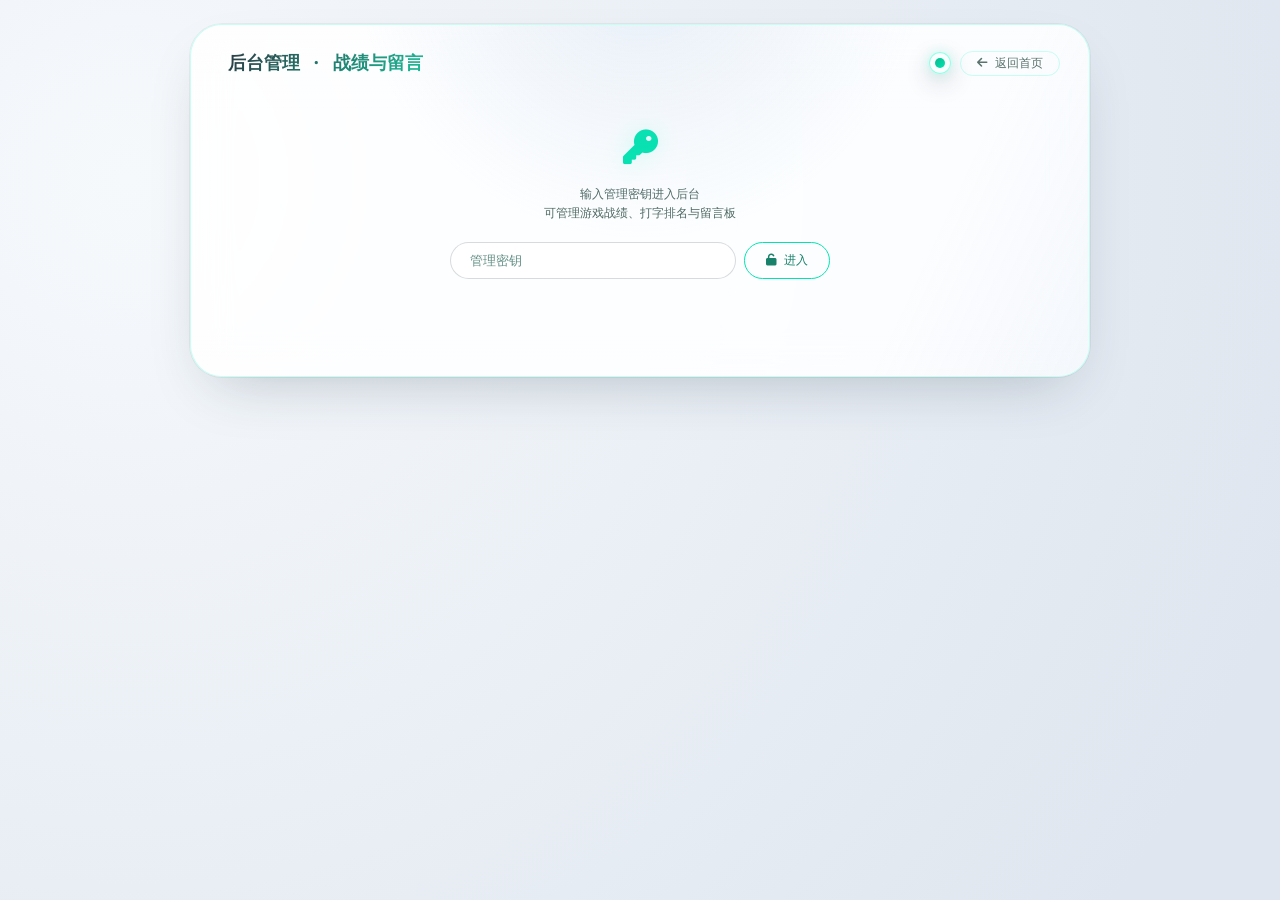
==== admin.html @ f14c0a17 "feat(admin): 留言删除鉴权 + 独立后台管理程序 - admin.html: 密钥登录的后台（游戏战绩/打字排名 查改删、留言删除、数据总览） - index.html: 留言板加管理模式" ====
<!DOCTYPE html>
<html lang="zh-CN" data-player="off">

<head>
    <meta charset="UTF-8" />
    <meta name="viewport" content="width=device-width, initial-scale=1.0" />
    <meta name="robots" content="noindex, nofollow" />
    <title>后台管理 · 战绩与留言</title>
    <link rel="stylesheet" href="https://cdnjs.cloudflare.com/ajax/libs/font-awesome/6.0.0-beta3/css/all.min.css" />
    <link rel="preconnect" href="https://fonts.googleapis.com" />
    <link rel="preconnect" href="https://fonts.gstatic.com" crossorigin />
    <link href="https://fonts.googleapis.com/css2?family=JetBrains+Mono:wght@400;500;600;700&display=swap"
        rel="stylesheet" />
    <link rel="stylesheet" href="assets/theme.css" />
    <link rel="icon" type="image/svg+xml" href="favicon.svg" data-theme-icon />
    <script src="assets/theme.js"></script>
    <style>
        * {
            margin: 0;
            padding: 0;
            box-sizing: border-box;
        }

        body {
            font-family: 'JetBrains Mono', monospace;
            background: var(--bg-body);
            background-image: radial-gradient(circle at 10% 20%, #13171f 0%, #080a0e 90%);
            min-height: 100vh;
            display: flex;
            align-items: flex-start;
            justify-content: center;
            padding: 1.5rem;
            color: var(--text-primary);
        }

        .glass-card {
            max-width: 900px;
            width: 100%;
            background: var(--bg-card);
            backdrop-filter: blur(12px) saturate(180%);
            border-radius: 2rem;
            padding: 1.6rem 1.8rem;
            border: 1px solid var(--primary-border);
            box-shadow: 0 30px 60px -20px rgba(0, 0, 0, 0.8), 0 0 0 1px var(--primary-border) inset;
        }

        .header {
            display: flex;
            align-items: center;
            justify-content: space-between;
            margin-bottom: 1.2rem;
            gap: 0.6rem;
            flex-wrap: wrap;
        }

        .header h1 {
            font-size: 1.1rem;
            font-weight: 600;
            background: linear-gradient(135deg, var(--text-primary), var(--primary-light));
            -webkit-background-clip: text;
            background-clip: text;
            color: transparent;
        }

        .header h1 i {
            color: var(--primary);
            margin-right: 8px;
        }

        .header-right {
            display: flex;
            align-items: center;
            gap: 0.6rem;
        }

        .back-link {
            color: var(--text-secondary);
            text-decoration: none;
            font-size: 0.75rem;
            padding: 0.2rem 1rem;
            border: 1px solid var(--primary-border);
            border-radius: 30px;
            transition: 0.2s;
        }

        .back-link:hover {
            border-color: var(--primary);
            color: var(--text-accent);
        }

        /* ===== 登录 ===== */
        .login-box {
            max-width: 380px;
            margin: 3rem auto;
            text-align: center;
        }

        .login-box .lock {
            font-size: 2.2rem;
            color: var(--primary);
            text-shadow: 0 0 24px var(--primary-glow);
            margin-bottom: 0.8rem;
        }

        .login-box p {
            font-size: 0.72rem;
            color: var(--text-secondary);
            margin-bottom: 1.2rem;
            line-height: 1.7;
        }

        .login-row {
            display: flex;
            gap: 0.5rem;
        }

        .login-row input {
            flex: 1;
            background: rgba(0, 0, 0, 0.3);
            border: 1px solid var(--border-color);
            border-radius: 40px;
            padding: 0.55rem 1.2rem;
            font-family: inherit;
            font-size: 0.8rem;
            color: var(--text-primary);
            outline: none;
            min-width: 0;
        }

        .login-row input:focus {
            border-color: var(--primary);
            box-shadow: 0 0 16px var(--primary-glow);
        }

        .btn {
            padding: 0.45rem 1.3rem;
            border-radius: 30px;
            border: 1px solid var(--primary);
            background: transparent;
            color: var(--text-accent);
            font-family: inherit;
            font-size: 0.75rem;
            cursor: pointer;
            transition: 0.2s;
            white-space: nowrap;
        }

        .btn:hover {
            background: var(--primary);
            color: #0b0f18;
            box-shadow: 0 0 24px var(--primary-glow);
        }

        .login-err {
            margin-top: 0.8rem;
            font-size: 0.7rem;
            color: var(--danger-color);
            min-height: 1em;
        }

        /* ===== 统计 ===== */
        .stats-row {
            display: flex;
            gap: 0.6rem;
            flex-wrap: wrap;
            margin-bottom: 1.1rem;
        }

        .stat-chip {
            background: var(--bg-input);
            border: 1px solid var(--border-color);
            border-radius: 1rem;
            padding: 0.5rem 1rem;
            font-size: 0.68rem;
            color: var(--text-secondary);
            display: flex;
            align-items: baseline;
            gap: 0.5rem;
        }

        .stat-chip b {
            color: var(--primary);
            font-size: 0.95rem;
        }

        /* ===== 标签页 ===== */
        .tabs {
            display: flex;
            gap: 0.4rem;
            flex-wrap: wrap;
            border-bottom: 1px solid var(--border-color);
            padding-bottom: 0.7rem;
            margin-bottom: 0.8rem;
            align-items: center;
        }

        .tab-btn {
            background: transparent;
            border: none;
            color: var(--text-secondary);
            padding: 0.35rem 1.1rem;
            border-radius: 30px;
            cursor: pointer;
            font-size: 0.75rem;
            font-family: inherit;
            transition: 0.2s;
            font-weight: 500;
        }

        .tab-btn:hover {
            color: var(--text-accent);
            background: rgba(var(--primary-rgb), 0.04);
        }

        .tab-btn.active {
            color: var(--text-accent);
            background: rgba(var(--primary-rgb), 0.06);
            border: 1px solid var(--primary-border);
        }

        .tab-tools {
            margin-left: auto;
            display: flex;
            gap: 0.5rem;
            align-items: center;
        }

        select.mini {
            background: var(--bg-input);
            border: 1px solid var(--border-color);
            border-radius: 30px;
            color: var(--text-secondary);
            font-family: inherit;
            font-size: 0.68rem;
            padding: 0.3rem 0.8rem;
            outline: none;
            cursor: pointer;
        }

        .icon-btn {
            background: transparent;
            border: 1px solid var(--border-color);
            border-radius: 50%;
            width: 28px;
            height: 28px;
            color: var(--text-secondary);
            font-size: 0.7rem;
            cursor: pointer;
            transition: 0.2s;
        }

        .icon-btn:hover {
            border-color: var(--primary);
            color: var(--text-accent);
        }

        /* ===== 数据表 ===== */
        .thead,
        .row {
            display: grid;
            gap: 0.5rem;
            align-items: center;
            padding: 0.35rem 0.6rem;
            font-size: 0.72rem;
        }

        .thead {
            color: var(--text-muted);
            font-size: 0.62rem;
            text-transform: uppercase;
            letter-spacing: 1px;
            border-bottom: 1px solid var(--border-color);
        }

        .row {
            border-bottom: 1px solid var(--border-color);
            transition: background 0.15s;
        }

        .row:hover {
            background: rgba(var(--primary-rgb), 0.02);
        }

        .g-grid {
            grid-template-columns: 2.4em 5.2em 1.2fr 3.6em 1fr 6.5em 5.6em;
        }

        .t-grid {
            grid-template-columns: 2.4em 1.4fr 3.6em 4em 4.6em 5em 5.6em;
        }

        .m-grid {
            grid-template-columns: 2.4em 1fr 2fr 8.5em 5.6em;
        }

        .row .num {
            color: var(--text-muted);
            font-size: 0.62rem;
        }

        .row .name {
            color: var(--text-accent);
            font-weight: 500;
            overflow: hidden;
            text-overflow: ellipsis;
            white-space: nowrap;
        }

        .row .score {
            color: var(--primary);
            font-weight: 600;
        }

        .row .sub {
            color: var(--text-muted);
            font-size: 0.62rem;
            overflow: hidden;
            text-overflow: ellipsis;
            white-space: nowrap;
        }

        .row .acts {
            display: flex;
            gap: 0.3rem;
            justify-content: flex-end;
        }

        .row input {
            width: 100%;
            min-width: 0;
            background: rgba(0, 0, 0, 0.3);
            border: 1px solid var(--border-color);
            border-radius: 6px;
            padding: 0.2rem 0.45rem;
            font-family: inherit;
            font-size: 0.7rem;
            color: var(--text-primary);
            outline: none;
        }

        .row input:focus {
            border-color: var(--primary);
        }

        .row input.short {
            text-align: right;
        }

        .empty {
            padding: 1.6rem;
            text-align: center;
            color: var(--text-muted);
            font-size: 0.72rem;
        }

        /* ===== 反馈条 ===== */
        .toast {
            position: fixed;
            left: 50%;
            bottom: 26px;
            transform: translateX(-50%) translateY(20px);
            background: var(--bg-card);
            backdrop-filter: blur(12px);
            border: 1px solid var(--primary-border);
            border-radius: 40px;
            padding: 0.5rem 1.4rem;
            font-size: 0.72rem;
            color: var(--text-accent);
            opacity: 0;
            pointer-events: none;
            transition: 0.25s;
            z-index: 9999;
        }

        .toast.show {
            opacity: 1;
            transform: translateX(-50%);
        }

        .toast.err {
            color: var(--danger-color);
            border-color: var(--danger-color);
        }

        @media (max-width: 720px) {
            .glass-card {
                padding: 1.1rem 0.9rem;
                border-radius: 1.4rem;
            }

            .g-grid {
                grid-template-columns: 2em 4.4em 1.2fr 3.2em 4.6em;
            }

            .g-grid .col-detail,
            .g-grid .col-time {
                display: none;
            }

            .t-grid {
                grid-template-columns: 2em 1.2fr 3.4em 4em 4.8em;
            }

            .t-grid .col-acc,
            .t-grid .col-mode {
                display: none;
            }

            .m-grid {
                grid-template-columns: 2em 1fr 2fr 4.8em;
            }

            .m-grid .col-mtime {
                display: none;
            }
        }
    </style>
</head>

<body>
    <div class="glass-card">
        <div class="header">
            <h1><i class="fas fa-shield-halved"></i>后台管理 · 战绩与留言</h1>
            <div class="header-right">
                <div data-theme-switcher="compact"></div>
                <a href="index.html" class="back-link"><i class="fas fa-arrow-left"></i> 返回首页</a>
            </div>
        </div>

        <!-- 登录 -->
        <div class="login-box" id="loginBox" hidden>
            <div class="lock"><i class="fas fa-key"></i></div>
            <p>输入管理密钥进入后台<br />可管理游戏战绩、打字排名与留言板</p>
            <div class="login-row">
                <input type="password" id="tokenInput" placeholder="管理密钥" autocomplete="current-password" />
                <button class="btn" id="loginBtn"><i class="fas fa-unlock"></i> 进入</button>
            </div>
            <div class="login-err" id="loginErr"></div>
        </div>

        <!-- 主界面 -->
        <div id="panel" hidden>
            <div class="stats-row" id="statsRow"></div>
            <div class="tabs">
                <button class="tab-btn active" data-tab="games"><i class="fas fa-gamepad"></i> 游戏战绩</button>
                <button class="tab-btn" data-tab="typing"><i class="fas fa-keyboard"></i> 打字排名</button>
                <button class="tab-btn" data-tab="messages"><i class="fas fa-comment-dots"></i> 留言板</button>
                <div class="tab-tools">
                    <select class="mini" id="gameFilter">
                        <option value="">全部游戏</option>
                        <option value="fish">大鱼吃小鱼</option>
                        <option value="flappy">Flappy</option>
                        <option value="snake">贪吃蛇</option>
                        <option value="tetris">俄罗斯方块</option>
                    </select>
                    <button class="icon-btn" id="refreshBtn" title="刷新"><i class="fas fa-rotate"></i></button>
                    <button class="icon-btn" id="logoutBtn" title="退出登录"><i class="fas fa-right-from-bracket"></i>
                    </button>
                </div>
            </div>
            <div id="tableBox"></div>
        </div>
    </div>

    <div class="toast" id="toast"></div>

    <script>
        (() => {
            'use strict';
            // ?api=http://127.0.0.1:8787/api 可指向本地调试
            const API = new URLSearchParams(location.search).get('api') || 'https://api.eggfish.dpdns.org/api';
            const GAME_NAMES = { fish: '大鱼吃小鱼', flappy: 'Flappy', snake: '贪吃蛇', tetris: '俄罗斯方块' };
            const $ = (id) => document.getElementById(id);
            const tokenKey = 'admin_token';

            let token = sessionStorage.getItem(tokenKey) || '';
            let tab = 'games';
            let editing = null;   // 当前编辑行 {kind, id}

            function esc(s) {
                return String(s == null ? '' : s).replace(/[&<>"']/g, c => (
                    { '&': '&amp;', '<': '&lt;', '>': '&gt;', '"': '&quot;', "'": '&#039;' }[c]
                ));
            }
            function fmtTime(ts) {
                if (!ts) return '';
                const d = new Date(ts), p = n => String(n).padStart(2, '0');
                return `${d.getFullYear()}-${p(d.getMonth() + 1)}-${p(d.getDate())} ${p(d.getHours())}:${p(d.getMinutes())}`;
            }
            let toastTimer;
            function toast(msg, isErr) {
                const t = $('toast');
                t.textContent = msg;
                t.className = 'toast show' + (isErr ? ' err' : '');
                clearTimeout(toastTimer);
                toastTimer = setTimeout(() => t.className = 'toast', 2200);
            }

            async function req(path, opts) {
                const r = await fetch(API + path, {
                    ...opts,
                    headers: { 'Content-Type': 'application/json', 'X-Admin-Token': token, ...(opts?.headers || {}) },
                });
                if (r.status === 401) { logout(true); throw new Error('密钥失效'); }
                return r;
            }

            /* ---------- 登录 ---------- */
            async function tryLogin(tk) {
                const r = await fetch(API + '/admin/stats', { headers: { 'X-Admin-Token': tk } });
                if (!r.ok) return false;
                token = tk;
                sessionStorage.setItem(tokenKey, tk);
                return true;
            }
            function logout(expired) {
                token = '';
                sessionStorage.removeItem(tokenKey);
                $('panel').hidden = true;
                $('loginBox').hidden = false;
                if (expired) toast('密钥已失效，请重新登录', true);
            }

            /* ---------- 数据加载 ---------- */
            async function loadStats() {
                const r = await req('/admin/stats');
                if (!r.ok) return;
                const s = await r.json();
                let html = `<span class="stat-chip">留言 <b>${s.messages}</b></span>` +
                    `<span class="stat-chip">打字记录 <b>${s.type_rankings}</b></span>`;
                (s.games || []).forEach(g => {
                    html += `<span class="stat-chip">${esc(g.name)} <b>${g.n}</b></span>`;
                });
                $('statsRow').innerHTML = html;
            }

            async function loadGames() {
                const g = $('gameFilter').value;
                const r = await req('/admin/game-scores' + (g ? '?game=' + g : ''));
                const rows = r.ok ? await r.json() : [];
                let html = '<div class="thead g-grid"><span>#</span><span>游戏</span><span>玩家</span>' +
                    '<span>分数</span><span class="col-detail">说明</span><span class="col-time">时间</span><span></span></div>';
                if (!rows.length) html += '<div class="empty">暂无战绩</div>';
                rows.forEach((row, i) => {
                    const isEdit = editing && editing.kind === 'game' && editing.id === row.id;
                    if (isEdit) {
                        html += `<div class="row g-grid" data-id="${row.id}"><span class="num">${i + 1}</span>` +
                            `<span class="sub">${esc(GAME_NAMES[row.game] || row.game)}</span>` +
                            `<input data-f="player_name" value="${esc(row.player_name)}" maxlength="20" />` +
                            `<input data-f="score" class="short" value="${esc(row.score)}" />` +
                            `<input data-f="detail" class="col-detail" value="${esc(row.detail || '')}" maxlength="60" />` +
                            `<span class="sub col-time">${fmtTime(row.created_at)}</span>` +
                            `<span class="acts"><button class="icon-btn" data-act="save" title="保存"><i class="fas fa-check"></i></button>` +
                            `<button class="icon-btn" data-act="cancel" title="取消"><i class="fas fa-xmark"></i></button></span></div>`;
                    } else {
                        html += `<div class="row g-grid" data-id="${row.id}"><span class="num">${i + 1}</span>` +
                            `<span class="sub">${esc(GAME_NAMES[row.game] || row.game)}</span>` +
                            `<span class="name">${esc(row.player_name)}</span>` +
                            `<span class="score">${esc(row.score)}</span>` +
                            `<span class="sub col-detail">${esc(row.detail || '')}</span>` +
                            `<span class="sub col-time">${fmtTime(row.created_at)}</span>` +
                            `<span class="acts"><button class="icon-btn" data-act="edit" title="编辑"><i class="fas fa-pen"></i></button>` +
                            `<button class="icon-btn" data-act="del" title="删除"><i class="fas fa-trash"></i></button></span></div>`;
                    }
                });
                $('tableBox').innerHTML = html;
            }

            async function loadTyping() {
                const r = await req('/admin/rankings');
                const rows = r.ok ? await r.json() : [];
                let html = '<div class="thead t-grid"><span>#</span><span>玩家</span><span>WPM</span>' +
                    '<span class="col-acc">正确率</span><span class="col-mode">模式</span><span class="col-ttime">时间</span><span></span></div>';
                if (!rows.length) html += '<div class="empty">暂无记录</div>';
                rows.forEach((row, i) => {
                    const isEdit = editing && editing.kind === 'typing' && editing.id === row.id;
                    if (isEdit) {
                        html += `<div class="row t-grid" data-id="${row.id}"><span class="num">${i + 1}</span>` +
                            `<input data-f="player_name" value="${esc(row.player_name)}" maxlength="20" />` +
                            `<input data-f="wpm" class="short" value="${esc(row.wpm)}" />` +
                            `<input data-f="accuracy" class="short col-acc" value="${esc(row.accuracy)}" />` +
                            `<input data-f="mode" class="col-mode" value="${esc(row.mode || '')}" maxlength="10" />` +
                            `<span class="sub col-ttime">${fmtTime(row.created_at)}</span>` +
                            `<span class="acts"><button class="icon-btn" data-act="save" title="保存"><i class="fas fa-check"></i></button>` +
                            `<button class="icon-btn" data-act="cancel" title="取消"><i class="fas fa-xmark"></i></button></span></div>`;
                    } else {
                        html += `<div class="row t-grid" data-id="${row.id}"><span class="num">${i + 1}</span>` +
                            `<span class="name">${esc(row.player_name)}</span>` +
                            `<span class="score">${esc(row.wpm)}</span>` +
                            `<span class="sub col-acc">${esc(row.accuracy)}%</span>` +
                            `<span class="sub col-mode">${esc(row.mode || '-')}</span>` +
                            `<span class="sub col-ttime">${fmtTime(row.created_at)}</span>` +
                            `<span class="acts"><button class="icon-btn" data-act="edit" title="编辑"><i class="fas fa-pen"></i></button>` +
                            `<button class="icon-btn" data-act="del" title="删除"><i class="fas fa-trash"></i></button></span></div>`;
                    }
                });
                $('tableBox').innerHTML = html;
            }

            async function loadMessages() {
                const r = await fetch(API + '/messages');
                const rows = r.ok ? await r.json() : [];
                let html = '<div class="thead m-grid"><span>#</span><span>昵称</span><span>留言</span>' +
                    '<span class="col-mtime">时间</span><span></span></div>';
                if (!rows.length) html += '<div class="empty">暂无留言</div>';
                rows.forEach((row, i) => {
                    html += `<div class="row m-grid" data-id="${row.id}"><span class="num">${i + 1}</span>` +
                        `<span class="name">${esc(row.name)}</span>` +
                        `<span class="sub" title="${esc(row.text)}">${esc(row.text)}</span>` +
                        `<span class="sub col-mtime">${fmtTime(row.created_at)}</span>` +
                        `<span class="acts"><button class="icon-btn" data-act="del" title="删除"><i class="fas fa-trash"></i></button></span></div>`;
                });
                $('tableBox').innerHTML = html;
            }

            function reload() {
                if (tab === 'games') return loadGames();
                if (tab === 'typing') return loadTyping();
                return loadMessages();
            }

            /* ---------- 行操作 ---------- */
            $('tableBox').addEventListener('click', async (e) => {
                const btn = e.target.closest('[data-act]');
                if (!btn) return;
                const rowEl = btn.closest('.row');
                const id = Number(rowEl?.dataset.id);
                const act = btn.dataset.act;
                const kind = tab === 'games' ? 'game' : tab === 'typing' ? 'typing' : 'msg';

                if (act === 'edit') {
                    editing = { kind, id };
                    reload();
                    return;
                }
                if (act === 'cancel') {
                    editing = null;
                    reload();
                    return;
                }
                if (act === 'save') {
                    const get = f => rowEl.querySelector(`[data-f="${f}"]`)?.value.trim();
                    let path, body;
                    if (kind === 'game') {
                        path = `/admin/game-scores/${id}`;
                        body = { player_name: get('player_name'), score: Number(get('score')), detail: get('detail') };
                    } else {
                        path = `/admin/rankings/${id}`;
                        body = { player_name: get('player_name'), wpm: Number(get('wpm')), accuracy: Number(get('accuracy')), mode: get('mode') };
                    }
                    const r = await req(path, { method: 'PUT', body: JSON.stringify(body) });
                    if (r.ok) { toast('已保存'); editing = null; reload(); loadStats(); }
                    else toast(await r.text(), true);
                    return;
                }
                if (act === 'del') {
                    if (!confirm('确定删除这条记录？')) return;
                    const path = kind === 'game' ? `/admin/game-scores/${id}`
                        : kind === 'typing' ? `/admin/rankings/${id}`
                            : `/messages/${id}`;
                    const r = await req(path, { method: 'DELETE' });
                    if (r.ok) { toast('已删除'); reload(); loadStats(); }
                    else toast(await r.text(), true);
                }
            });

            /* ---------- 标签页/工具 ---------- */
            document.querySelectorAll('.tab-btn').forEach(b => {
                b.addEventListener('click', () => {
                    document.querySelectorAll('.tab-btn').forEach(x => x.classList.toggle('active', x === b));
                    tab = b.dataset.tab;
                    editing = null;
                    $('gameFilter').style.visibility = tab === 'games' ? 'visible' : 'hidden';
                    reload();
                });
            });
            $('gameFilter').addEventListener('change', () => { editing = null; loadGames(); });
            $('refreshBtn').addEventListener('click', () => { editing = null; reload(); loadStats(); });
            $('logoutBtn').addEventListener('click', () => logout(false));

            /* ---------- 启动 ---------- */
            async function boot() {
                $('panel').hidden = false;
                $('loginBox').hidden = true;
                $('gameFilter').style.visibility = tab === 'games' ? 'visible' : 'hidden';
                await loadStats();
                await reload();
            }
            if (token) {
                boot().catch(() => logout(true));
            } else {
                $('loginBox').hidden = false;
            }
            async function doLogin() {
                const tk = $('tokenInput').value.trim();
                if (!tk) return;
                $('loginBtn').disabled = true;
                const ok = await tryLogin(tk).catch(() => false);
                $('loginBtn').disabled = false;
                if (ok) { $('loginErr').textContent = ''; $('tokenInput').value = ''; boot(); }
                else $('loginErr').textContent = '✗ 密钥错误';
            }
            $('loginBtn').addEventListener('click', doLogin);
            $('tokenInput').addEventListener('keydown', e => { if (e.key === 'Enter') doLogin(); });
        })();
    </script>

</body>

</html>
---- assets/theme.css ----
/* ============================================================
   GeekTool 站点 · 全局设计令牌 + 换肤控件样式
   由 assets/theme.js 在 <head> 里同步应用主题（避免闪烁）
   页面自己的 <style> 可以覆盖这里的令牌；主题色一律用 var() 引用
   ============================================================ */

:root {
    /* 主色族（由 theme.js 按预设/自定义色覆盖） */
    --primary: #00e5b0;
    --primary-dark: #00b894;
    --primary-light: #55efc4;
    --primary-rgb: 0, 255, 200;
    /* 半透明主色请用 rgba(var(--primary-rgb), .04)，这样自定义颜色也能跟随 */
    --primary-glow: rgba(0, 255, 200, 0.25);
    --primary-border: rgba(0, 255, 200, 0.12);
    --primary-border-hover: rgba(0, 255, 200, 0.25);
    --border-color: rgba(0, 255, 200, 0.08);

    /* 文本色族（accent/secondary/muted 随主色微调） */
    --text-primary: #d6e0f0;
    --text-accent: #b0f0e0;
    --text-secondary: #6a8e8a;
    --text-muted: #4a7a7a;

    /* 背景（与主题无关，固定） */
    --bg-body: #0b0d12;
    --bg-card: rgba(12, 16, 24, 0.78);
    --bg-input: rgba(0, 0, 0, 0.3);
    --bg-panel: rgba(0, 0, 0, 0.2);

    /* 语义色（与主题无关） */
    --correct-color: #51cf66;
    --incorrect-color: #ff6b6b;
    --warn-color: #ffb86b;
    --danger-color: #ff6b6b;
}

/* ============================================================
   白天模式：theme.js 在 <html> 上写 data-mode="light"，
   背景翻亮；主色族由 theme.js 按模式重算（文字压暗、边框加重）
   ============================================================ */
html[data-mode="light"] {
    --text-primary: #1d2733;
    --bg-body: #e9eef5;
    --bg-card: rgba(255, 255, 255, 0.88);
    --bg-input: rgba(16, 34, 52, 0.05);
    --bg-panel: rgba(16, 34, 52, 0.04);
    --correct-color: #2f9e44;
    --incorrect-color: #e03131;
    --warn-color: #e8590c;
    --danger-color: #e03131;
}

/* 页面自己的 body 深色 radial-gradient（同条规则、后加载会赢不了，
   这里靠 html[data-mode] 提高优先级统一翻亮） */
html[data-mode="light"] body {
    background-image: radial-gradient(circle at 10% 20%, #f6f9fc 0%, #dfe6ef 90%);
}

/* 页面里写死深色底的表单控件，白天模式统一翻亮 */
html[data-mode="light"] input:not([type="color"]):not(.gt-picker),
html[data-mode="light"] textarea {
    background: rgba(255, 255, 255, 0.85) !important;
    color: var(--text-primary) !important;
    border-color: rgba(16, 34, 52, 0.16) !important;
}

/* 各页面给黑夜模式手调的重黑投影，白天模式换轻盈的冷灰 */
html[data-mode="light"] .card,
html[data-mode="light"] .glass-card {
    box-shadow: 0 24px 60px -24px rgba(30, 50, 70, 0.28), 0 0 0 1px rgba(30, 50, 70, 0.05);
}

html[data-mode="light"] input:not([type="color"]):not(.gt-picker)::placeholder,
html[data-mode="light"] textarea::placeholder {
    color: var(--text-muted) !important;
}

/* 浮动控件在亮底上阴影减淡 */
html[data-mode="light"] .gt-dock .gt-switch,
html[data-mode="light"] .gt-pop .gt-switch {
    box-shadow: 0 12px 30px rgba(30, 50, 70, 0.22);
}

html[data-mode="light"] .gt-fab {
    box-shadow: 0 8px 24px rgba(30, 50, 70, 0.22), 0 0 14px var(--primary-glow);
}

html[data-mode="light"] .gt-pop .gt-switch {
    background: var(--bg-card);
}

/* 槽位统一为 flex 容器：否则内部的 inline-flex 会产生行盒下降沿空隙（+4px），把页面顶下去 */
[data-theme-switcher] {
    display: flex;
    align-items: center;
}

/* ---------- 换肤控件（内联槽位 / 右下角浮动两种形态） ---------- */
.gt-switch {
    display: inline-flex;
    align-items: center;
    gap: 6px;
    flex-wrap: wrap;
}

.gt-dot {
    width: 26px;
    height: 26px;
    padding: 0;
    border-radius: 50%;
    border: 2px solid var(--border-color);
    background: var(--gt-dot-color, var(--primary));
    cursor: pointer;
    transition: transform 0.18s, box-shadow 0.18s, border-color 0.18s;
    flex-shrink: 0;
}

.gt-dot:hover {
    transform: scale(1.15);
}

.gt-dot[aria-pressed="true"] {
    border-color: var(--text-primary);
    box-shadow: 0 0 18px var(--primary-glow);
    transform: scale(1.1);
}

/* 白天/黑夜切换钮（色板第一位） */
.gt-mode {
    width: 26px;
    height: 26px;
    padding: 0;
    border-radius: 50%;
    border: 2px solid var(--border-color);
    background: var(--bg-input);
    cursor: pointer;
    font-size: 13px;
    line-height: 1;
    display: inline-flex;
    align-items: center;
    justify-content: center;
    flex-shrink: 0;
    transition: transform 0.18s, box-shadow 0.18s, border-color 0.18s;
}

.gt-mode:hover {
    transform: scale(1.15);
    border-color: var(--primary-border-hover);
    box-shadow: 0 0 14px var(--primary-glow);
}

/* 液态玻璃开关钮（色板第二位）：关闭时整体弱化 */
.gt-lg {
    width: 26px;
    height: 26px;
    padding: 0;
    border-radius: 50%;
    border: 2px solid var(--border-color);
    background: var(--bg-input);
    cursor: pointer;
    font-size: 12px;
    line-height: 1;
    display: inline-flex;
    align-items: center;
    justify-content: center;
    flex-shrink: 0;
    transition: transform 0.18s, box-shadow 0.18s, border-color 0.18s, opacity 0.18s, filter 0.18s;
}

.gt-lg:hover {
    transform: scale(1.15);
    border-color: var(--primary-border-hover);
}

.gt-lg[aria-pressed="true"] {
    box-shadow: 0 0 14px var(--primary-glow);
}

.gt-lg[aria-pressed="false"] {
    opacity: 0.45;
    filter: saturate(0.35);
}

.gt-picker-wrap {
    position: relative;
    display: inline-flex;
    width: 28px;
    height: 28px;
    border-radius: 50%;
    overflow: hidden;
    border: 2px solid var(--border-color);
    cursor: pointer;
    flex-shrink: 0;
    transition: transform 0.18s;
    background: conic-gradient(#ff6b6b, #fcc419, #51cf66, #06b6d4, #3b6eff, #a855f7, #ec4899, #ff6b6b);
}

.gt-picker-wrap:hover {
    transform: scale(1.12);
}

.gt-picker {
    position: absolute;
    inset: -6px;
    width: calc(100% + 12px);
    height: calc(100% + 12px);
    border: none;
    padding: 0;
    opacity: 0;
    cursor: pointer;
}

.gt-label {
    font-family: 'JetBrains Mono', monospace;
    font-size: 0.65rem;
    color: var(--text-secondary);
    margin-left: 2px;
    white-space: nowrap;
}

/* 右下角浮动形态：默认收成一个圆钮，点开才展开色板 */
.gt-dock {
    position: fixed;
    right: 16px;
    bottom: 16px;
    z-index: 9997;
    display: flex;
    align-items: center;
    gap: 8px;
    flex-direction: row-reverse;
}

.gt-dock .gt-switch {
    display: none;
    padding: 8px 10px;
    border-radius: 40px;
    background: var(--bg-card);
    backdrop-filter: blur(12px);
    -webkit-backdrop-filter: blur(12px);
    border: 1px solid var(--primary-border);
    box-shadow: 0 12px 30px rgba(0, 0, 0, 0.55);
}

.gt-dock.open .gt-switch {
    display: inline-flex;
    animation: gt-pop 0.18s ease;
}

@keyframes gt-pop {
    from {
        opacity: 0;
        transform: translateX(8px) scale(0.94);
    }

    to {
        opacity: 1;
        transform: none;
    }
}

.gt-fab {
    width: 38px;
    height: 38px;
    border-radius: 50%;
    cursor: pointer;
    border: 1px solid var(--primary-border-hover);
    background: var(--bg-card);
    backdrop-filter: blur(12px);
    -webkit-backdrop-filter: blur(12px);
    box-shadow: 0 8px 24px rgba(0, 0, 0, 0.5), 0 0 18px var(--primary-glow);
    display: flex;
    align-items: center;
    justify-content: center;
    transition: transform 0.18s, box-shadow 0.18s;
}

.gt-fab:hover {
    transform: scale(1.08);
}

.gt-fab span {
    width: 16px;
    height: 16px;
    border-radius: 50%;
    background: linear-gradient(140deg, var(--primary-light), var(--primary));
    box-shadow: 0 0 12px var(--primary-glow);
}

@media (max-width: 480px) {
    .gt-dock {
        right: 10px;
        bottom: 10px;
    }

    .gt-dot {
        width: 22px;
        height: 22px;
    }

    .gt-dock .gt-switch {
        padding: 6px 8px;
        gap: 4px;
    }

    .gt-pop .gt-fab {
        width: 24px;
        height: 24px;
    }

    .gt-mode {
        width: 22px;
        height: 22px;
        font-size: 11px;
    }

    .gt-lg {
        width: 22px;
        height: 22px;
        font-size: 10px;
    }
}

/* 紧凑形态：窄容器里只占一个圆钮，点开在下方弹出色板 */
.gt-pop {
    position: relative;
    display: inline-flex;
    align-items: center;
    flex-shrink: 0;
}

/* 宽容器里的「狝屏备用」紧凑形态，默认不显示 */
.gt-pop-alt {
    display: none;
}

/* 紧凑钮必须小于头部原有高度（实测 23~26px），否则会把头部撑高 */
.gt-pop .gt-fab {
    width: 22px;
    height: 22px;
}

.gt-pop .gt-mode {
    width: 22px;
    height: 22px;
    font-size: 11px;
}

.gt-pop .gt-lg {
    width: 22px;
    height: 22px;
    font-size: 10px;
}

.gt-pop .gt-fab span {
    width: 10px;
    height: 10px;
}

.gt-pop .gt-switch {
    display: none;
    position: absolute;
    right: 0;
    top: calc(100% + 8px);
    z-index: 9997;
    padding: 8px 10px;
    border-radius: 40px;
    background: var(--bg-body);
    border: 1px solid var(--primary-border-hover);
    box-shadow: 0 14px 34px rgba(0, 0, 0, 0.75), 0 0 18px var(--primary-glow);
}

.gt-pop.open .gt-switch {
    display: inline-flex;
    animation: gt-pop-in 0.16s ease;
}

@keyframes gt-pop-in {
    from {
        opacity: 0;
        transform: translateY(-4px) scale(0.96);
    }

    to {
        opacity: 1;
        transform: none;
    }
}

@media (max-width: 600px) {

    /* 窄屏：宽容器里的整条色板换成紧凑形态，避免头部换行被撜高 */
    .gt-slot-full > .gt-switch {
        display: none;
    }

    .gt-slot-full > .gt-pop-alt {
        display: inline-flex;
    }
}

@media print {
    .gt-dock {
        display: none;
    }
}

/* ============================================================
   液态玻璃（Liquid Glass）：theme.js 在 <html> 上写 data-lg="on"
   作用于各页面的主卡片（.card / .glass-card）：
   - ::before 顶部/底部缘光 + 跟随鼠标的镜面高光（--lg-mx/--lg-my）
   - ::after 悬停时缓慢扫过的液态光泽
   覆盖的属性只有 backdrop-filter / position，其余用伪元素叠加，
   不与页面自己的卡片样式打架
   ============================================================ */
html[data-lg="on"] .card,
html[data-lg="on"] .glass-card {
    --lg-spec: rgba(255, 255, 255, 0.10);
    --lg-sheen: rgba(255, 255, 255, 0.09);
    position: relative;
    backdrop-filter: blur(18px) saturate(190%);
    -webkit-backdrop-filter: blur(18px) saturate(190%);
}

/* 白天模式卡片底接近白色，白色高光不可见，换冷色镜面 */
html[data-lg="on"][data-mode="light"] .card,
html[data-lg="on"][data-mode="light"] .glass-card {
    --lg-spec: rgba(140, 175, 215, 0.20);
    --lg-sheen: rgba(140, 175, 215, 0.22);
}

html[data-lg="on"] .card::before,
html[data-lg="on"] .glass-card::before {
    content: "";
    position: absolute;
    inset: 0;
    border-radius: inherit;
    pointer-events: none;
    background:
        radial-gradient(460px circle at var(--lg-mx, 50%) var(--lg-my, -20%),
            var(--lg-spec), transparent 62%),
        linear-gradient(180deg, rgba(255, 255, 255, 0.12), transparent 24%),
        linear-gradient(0deg, rgba(255, 255, 255, 0.05), transparent 14%);
}

html[data-lg="on"] .card::after,
html[data-lg="on"] .glass-card::after {
    content: "";
    position: absolute;
    inset: 0;
    border-radius: inherit;
    pointer-events: none;
    background: linear-gradient(115deg,
        transparent 34%,
        var(--lg-sheen) 46%,
        rgba(255, 255, 255, 0.02) 52%,
        transparent 64%);
    background-size: 280% 100%;
    background-position: 160% 0;
    animation: lg-sheen 9s ease-in-out infinite;
    opacity: 0.45;
    transition: opacity 0.45s;
}

html[data-lg="on"] .card:hover::after,
html[data-lg="on"] .glass-card:hover::after {
    opacity: 1;
}

@keyframes lg-sheen {
    0% {
        background-position: 160% 0;
    }

    60%,
    100% {
        background-position: -160% 0;
    }
}

@media (prefers-reduced-motion: reduce) {
    html[data-lg="on"] .card::after,
    html[data-lg="on"] .glass-card::after {
        animation: none;
    }
}

/* ============================================================
   云端战绩面板（assets/scores.js 渲染，各游戏页共用）
   ============================================================ */
.cloud-rank {
    margin-top: 0.8rem;
    background: var(--bg-input);
    border: 1px solid var(--border-color);
    border-radius: 1.2rem;
    padding: 0.7rem 1rem;
    text-align: left;
}

.gsc-head {
    display: flex;
    align-items: center;
    justify-content: space-between;
    gap: 0.8rem;
    flex-wrap: wrap;
    margin-bottom: 0.5rem;
}

.gsc-title {
    font-family: 'JetBrains Mono', monospace;
    font-size: 0.7rem;
    color: var(--text-secondary);
    letter-spacing: 1px;
}

.gsc-title i {
    color: var(--primary);
    margin-right: 4px;
}

.gsc-name {
    display: inline-flex;
    align-items: center;
    gap: 0.4rem;
    font-family: 'JetBrains Mono', monospace;
    font-size: 0.65rem;
    color: var(--text-muted);
}

.gsc-name input {
    width: 110px;
    padding: 0.25rem 0.8rem;
    border-radius: 30px;
    border: 1px solid var(--border-color);
    background: rgba(0, 0, 0, 0.3);
    color: var(--text-primary);
    font-family: 'JetBrains Mono', monospace;
    font-size: 0.7rem;
    outline: none;
    transition: border-color 0.3s;
}

.gsc-name input:focus {
    border-color: var(--primary);
    box-shadow: 0 0 16px var(--primary-glow);
}

.gsc-list {
    display: flex;
    flex-direction: column;
    max-height: 210px;
    overflow-y: auto;
    scrollbar-width: thin;
}

.gsc-row {
    display: flex;
    align-items: baseline;
    gap: 0.6rem;
    padding: 0.28rem 0.4rem;
    font-family: 'JetBrains Mono', monospace;
    font-size: 0.72rem;
    border-radius: 0.6rem;
    transition: background 0.15s;
}

.gsc-row:hover {
    background: rgba(var(--primary-rgb), 0.02);
}

.gsc-row.me {
    background: rgba(var(--primary-rgb), 0.04);
    border-left: 2px solid var(--primary);
}

.gsc-no {
    width: 2.2em;
    flex-shrink: 0;
    text-align: center;
    color: var(--text-muted);
    font-size: 0.65rem;
}

.gsc-nm {
    color: var(--text-accent);
    font-weight: 500;
    overflow: hidden;
    text-overflow: ellipsis;
    white-space: nowrap;
}

.gsc-dt {
    color: var(--text-muted);
    font-size: 0.6rem;
    overflow: hidden;
    text-overflow: ellipsis;
    white-space: nowrap;
}

.gsc-sc {
    margin-left: auto;
    color: var(--primary);
    font-weight: 600;
    flex-shrink: 0;
}

.gsc-empty {
    padding: 0.8rem 0.4rem;
    text-align: center;
    color: var(--text-muted);
    font-family: 'JetBrains Mono', monospace;
    font-size: 0.68rem;
}

/* ============================================================
   全站音乐播放器（assets/player.js，左下角浮窗）
   ============================================================ */
.gt-player {
    position: fixed;
    left: 16px;
    bottom: 16px;
    z-index: 9997;
    display: flex;
    align-items: flex-end;
    gap: 8px;
    font-family: 'JetBrains Mono', monospace;
}

.gt-pfab {
    width: 38px;
    height: 38px;
    border-radius: 50%;
    cursor: pointer;
    border: 1px solid var(--primary-border-hover);
    background: var(--bg-card);
    backdrop-filter: blur(12px);
    -webkit-backdrop-filter: blur(12px);
    box-shadow: 0 8px 24px rgba(0, 0, 0, 0.5), 0 0 18px var(--primary-glow);
    display: flex;
    align-items: center;
    justify-content: center;
    transition: transform 0.18s, box-shadow 0.18s;
    flex-shrink: 0;
    position: relative;
    color: var(--primary);
    font-size: 0.85rem;
}

.gt-pfab:hover {
    transform: scale(1.08);
}

/* 播放中：音符换成跳动的均衡器 */
.gt-pfab .gt-peq {
    display: none;
    align-items: flex-end;
    gap: 2px;
    height: 14px;
}

.gt-pfab .gt-peq i {
    width: 3px;
    background: var(--primary);
    border-radius: 2px;
    box-shadow: 0 0 8px var(--primary-glow);
    animation: gt-eq 0.9s ease-in-out infinite;
}

.gt-pfab .gt-peq i:nth-child(2) {
    animation-delay: 0.25s;
}

.gt-pfab .gt-peq i:nth-child(3) {
    animation-delay: 0.5s;
}

.gt-pfab.playing .gt-pnote {
    display: none;
}

.gt-pfab.playing .gt-peq {
    display: flex;
}

@keyframes gt-eq {

    0%,
    100% {
        height: 4px;
    }

    50% {
        height: 14px;
    }
}

@media (prefers-reduced-motion: reduce) {
    .gt-pfab .gt-peq i {
        animation: none;
        height: 9px;
    }
}

.gt-pcard {
    width: 280px;
    background: var(--bg-card);
    backdrop-filter: blur(14px) saturate(180%);
    -webkit-backdrop-filter: blur(14px) saturate(180%);
    border: 1px solid var(--primary-border);
    border-radius: 1.2rem;
    padding: 0.8rem 0.9rem 0.7rem;
    box-shadow: 0 14px 40px rgba(0, 0, 0, 0.6), 0 0 0 1px var(--primary-border) inset;
    color: var(--text-primary);
}

.gt-pcard[hidden] {
    display: none;
}

.gt-player.open .gt-pcard {
    display: block;
    animation: gt-pop 0.18s ease;
}

.gt-player:not(.open) .gt-pcard {
    display: none;
}

.gt-phead {
    display: flex;
    align-items: center;
    gap: 0.6rem;
    min-width: 0;
}

.gt-pdisc {
    font-size: 1.3rem;
    color: var(--primary);
    text-shadow: 0 0 14px var(--primary-glow);
    flex-shrink: 0;
}

.gt-pmeta {
    display: flex;
    flex-direction: column;
    min-width: 0;
}

.gt-pname {
    font-size: 0.78rem;
    font-weight: 600;
    color: var(--text-primary);
    overflow: hidden;
    text-overflow: ellipsis;
    white-space: nowrap;
}

.gt-partist {
    font-size: 0.62rem;
    color: var(--text-muted);
    overflow: hidden;
    text-overflow: ellipsis;
    white-space: nowrap;
}

.gt-pseek {
    width: 100%;
    margin: 0.7rem 0 0.15rem;
    appearance: none;
    -webkit-appearance: none;
    height: 4px;
    border-radius: 4px;
    background: rgba(var(--primary-rgb), 0.15);
    cursor: pointer;
}

.gt-pseek::-webkit-slider-thumb {
    appearance: none;
    -webkit-appearance: none;
    width: 11px;
    height: 11px;
    border-radius: 50%;
    background: var(--primary);
    box-shadow: 0 0 10px var(--primary-glow);
}

.gt-pseek::-moz-range-thumb {
    width: 11px;
    height: 11px;
    border: none;
    border-radius: 50%;
    background: var(--primary);
}

.gt-ptimes {
    display: flex;
    justify-content: space-between;
    font-size: 0.58rem;
    color: var(--text-muted);
}

.gt-pctl {
    display: flex;
    align-items: center;
    gap: 0.35rem;
    margin-top: 0.45rem;
}

.gt-pspace {
    flex: 1;
}

.gt-pbtn {
    width: 28px;
    height: 28px;
    padding: 0;
    border: 1px solid transparent;
    border-radius: 50%;
    background: transparent;
    color: var(--text-secondary);
    font-size: 0.72rem;
    cursor: pointer;
    transition: 0.15s;
    flex-shrink: 0;
}

.gt-pbtn:hover {
    color: var(--text-accent);
    border-color: var(--border-color);
}

.gt-pbtn i.on {
    color: var(--primary);
    text-shadow: 0 0 10px var(--primary-glow);
}

.gt-pplay {
    width: 34px;
    height: 34px;
    font-size: 0.85rem;
    border: 1px solid var(--primary-border);
    color: var(--text-accent);
}

.gt-pplay:hover {
    background: rgba(var(--primary-rgb), 0.06);
}

.gt-pvolicon {
    font-size: 0.68rem;
    color: var(--text-muted);
    margin-right: 0.1rem;
}

.gt-pvol {
    width: 58px;
    appearance: none;
    -webkit-appearance: none;
    height: 4px;
    border-radius: 4px;
    background: rgba(var(--primary-rgb), 0.15);
    cursor: pointer;
}

.gt-pvol::-webkit-slider-thumb {
    appearance: none;
    -webkit-appearance: none;
    width: 9px;
    height: 9px;
    border-radius: 50%;
    background: var(--primary);
}

.gt-pvol::-moz-range-thumb {
    width: 9px;
    height: 9px;
    border: none;
    border-radius: 50%;
    background: var(--primary);
}

.gt-plist {
    margin-top: 0.6rem;
    border-top: 1px solid var(--border-color);
    padding-top: 0.4rem;
    max-height: 180px;
    overflow-y: auto;
    scrollbar-width: thin;
}

.gt-plist[hidden] {
    display: none;
}

.gt-ptr {
    display: flex;
    align-items: baseline;
    gap: 0.5rem;
    width: 100%;
    padding: 0.3rem 0.45rem;
    border: none;
    border-radius: 0.6rem;
    background: transparent;
    font-family: inherit;
    font-size: 0.68rem;
    color: var(--text-secondary);
    cursor: pointer;
    text-align: left;
    transition: 0.15s;
}

.gt-ptr:hover {
    background: rgba(var(--primary-rgb), 0.04);
    color: var(--text-primary);
}

.gt-ptr.cur {
    background: rgba(var(--primary-rgb), 0.05);
    color: var(--text-accent);
}

.gt-ptr-no {
    width: 1.6em;
    flex-shrink: 0;
    text-align: center;
    font-size: 0.6rem;
    color: var(--text-muted);
}

.gt-ptr-t {
    overflow: hidden;
    text-overflow: ellipsis;
    white-space: nowrap;
}

.gt-ptr-t small {
    color: var(--warn-color);
    font-size: 0.55rem;
}

.gt-ptr-a {
    margin-left: auto;
    font-size: 0.58rem;
    color: var(--text-muted);
    flex-shrink: 0;
    overflow: hidden;
    text-overflow: ellipsis;
    white-space: nowrap;
    max-width: 40%;
}

html[data-mode="light"] .gt-pfab,
html[data-mode="light"] .gt-pcard {
    box-shadow: 0 10px 30px rgba(30, 50, 70, 0.22);
}

@media (max-width: 480px) {
    .gt-player {
        left: 10px;
        bottom: 10px;
    }

    .gt-pfab {
        width: 34px;
        height: 34px;
    }

    .gt-pcard {
        width: min(260px, calc(100vw - 68px));
    }
}

@media print {
    .gt-player {
        display: none;
    }
}
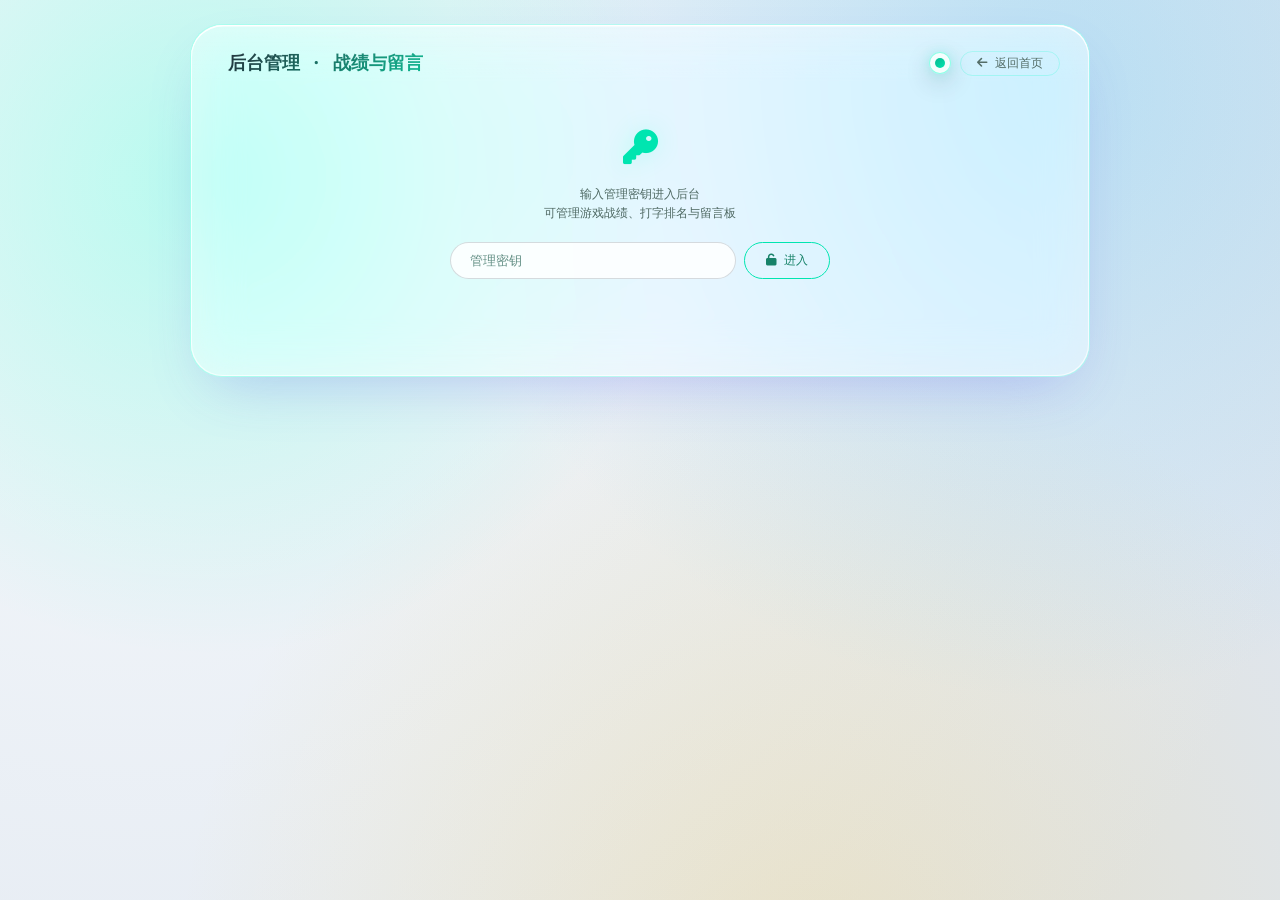
==== commit 381c689c: "feat(aim): 瞄准训练 · AimLab 风格三模式射击训练 - 网格射击(3目标同屏60s) / 甩枪(单目标反应) / 追踪(按住移动目标计分) - 自绘准星+后坐动画、WebAudio " ====
--- a/admin.html
+++ b/admin.html
@@ -452,6 +452,7 @@
                         <option value="flappy">Flappy</option>
                         <option value="snake">贪吃蛇</option>
                         <option value="tetris">俄罗斯方块</option>
+                        <option value="aim">瞄准训练</option>
                     </select>
                     <button class="icon-btn" id="refreshBtn" title="刷新"><i class="fas fa-rotate"></i></button>
                     <button class="icon-btn" id="logoutBtn" title="退出登录"><i class="fas fa-right-from-bracket"></i>
@@ -469,7 +470,7 @@
             'use strict';
             // ?api=http://127.0.0.1:8787/api 可指向本地调试
             const API = new URLSearchParams(location.search).get('api') || 'https://api.eggfish.dpdns.org/api';
-            const GAME_NAMES = { fish: '大鱼吃小鱼', flappy: 'Flappy', snake: '贪吃蛇', tetris: '俄罗斯方块' };
+            const GAME_NAMES = { fish: '大鱼吃小鱼', flappy: 'Flappy', snake: '贪吃蛇', tetris: '俄罗斯方块', aim: '瞄准训练' };
             const $ = (id) => document.getElementById(id);
             const tokenKey = 'admin_token';
 
--- a/assets/theme.css
+++ b/assets/theme.css
@@ -407,28 +407,62 @@
 
 /* ============================================================
    液态玻璃（Liquid Glass）：theme.js 在 <html> 上写 data-lg="on"
-   作用于各页面的主卡片（.card / .glass-card）：
-   - ::before 顶部/底部缘光 + 跟随鼠标的镜面高光（--lg-mx/--lg-my）
-   - ::after 悬停时缓慢扫过的液态光泽
-   覆盖的属性只有 backdrop-filter / position，其余用伪元素叠加，
-   不与页面自己的卡片样式打架
+   配方参考 blog.eggfish.dpdns.org：
+   1) body 底层放缓慢漂移的彩色光斑（玻璃要有东西可透）
+   2) 卡片：半透明底 + 大半径 blur + 白色半透明描边（暗 white/14）
+   3) ::before 顶部高光 + 跟随鼠标的镜面高光（--lg-mx/--lg-my）
+   4) ::after 缓慢扫过的液态光泽
    ============================================================ */
+
+/* --- 1) 彩色光斑背景（主题色 + 靛蓝/品红补色，随 46s 缓慢漂移） --- */
+html[data-lg="on"] body {
+    background-image:
+        radial-gradient(circle at 18% 22%, rgba(var(--primary-rgb), 0.22), transparent 42%),
+        radial-gradient(circle at 82% 10%, rgba(99, 102, 241, 0.18), transparent 46%),
+        radial-gradient(circle at 55% 94%, rgba(236, 72, 153, 0.12), transparent 50%),
+        radial-gradient(circle at 10% 20%, #13171f 0%, #080a0e 90%);
+    background-size: 90% 90%, 100% 100%, 115% 115%, 100% 100%;
+    background-repeat: no-repeat;
+    background-attachment: fixed;
+    animation: lg-blobs 46s ease-in-out infinite alternate;
+}
+
+@keyframes lg-blobs {
+    from {
+        background-position: 0% 0%, 0% 0%, 0% 0%, 0 0;
+    }
+
+    to {
+        background-position: 14% 18%, -16% 12%, 9% -14%, 0 0;
+    }
+}
+
+/* 白天：淡彩光斑打在浅底上（sky/琥珀，对应博客的 sky-300→yellow-200） */
+html[data-lg="on"][data-mode="light"] body {
+    background-image:
+        radial-gradient(circle at 18% 22%, rgba(var(--primary-rgb), 0.26), transparent 42%),
+        radial-gradient(circle at 82% 10%, rgba(56, 189, 248, 0.25), transparent 46%),
+        radial-gradient(circle at 55% 94%, rgba(251, 191, 36, 0.20), transparent 50%),
+        radial-gradient(circle at 10% 20%, #f6f9fc 0%, #dfe6ef 90%);
+}
+
+/* --- 2) 卡片玻璃：底更透、blur 更大，白描边走 ::before 内阴影 --- */
 html[data-lg="on"] .card,
 html[data-lg="on"] .glass-card {
-    --lg-spec: rgba(255, 255, 255, 0.10);
-    --lg-sheen: rgba(255, 255, 255, 0.09);
     position: relative;
-    backdrop-filter: blur(18px) saturate(190%);
-    -webkit-backdrop-filter: blur(18px) saturate(190%);
-}
-
-/* 白天模式卡片底接近白色，白色高光不可见，换冷色镜面 */
+    background: rgba(15, 21, 32, 0.52);
+    backdrop-filter: blur(24px) saturate(180%);
+    -webkit-backdrop-filter: blur(24px) saturate(180%);
+    box-shadow: 0 24px 60px -18px rgba(0, 0, 0, 0.6);
+}
+
 html[data-lg="on"][data-mode="light"] .card,
 html[data-lg="on"][data-mode="light"] .glass-card {
-    --lg-spec: rgba(140, 175, 215, 0.20);
-    --lg-sheen: rgba(140, 175, 215, 0.22);
-}
-
+    background: rgba(255, 255, 255, 0.46);
+    box-shadow: 0 24px 60px -22px rgba(79, 70, 229, 0.28);
+}
+
+/* --- 3) 缘光层：白描边 + 顶部高光（鼠标镜面/流光扫描已移除） --- */
 html[data-lg="on"] .card::before,
 html[data-lg="on"] .glass-card::before {
     content: "";
@@ -436,51 +470,21 @@
     inset: 0;
     border-radius: inherit;
     pointer-events: none;
-    background:
-        radial-gradient(460px circle at var(--lg-mx, 50%) var(--lg-my, -20%),
-            var(--lg-spec), transparent 62%),
-        linear-gradient(180deg, rgba(255, 255, 255, 0.12), transparent 24%),
-        linear-gradient(0deg, rgba(255, 255, 255, 0.05), transparent 14%);
-}
-
-html[data-lg="on"] .card::after,
-html[data-lg="on"] .glass-card::after {
-    content: "";
-    position: absolute;
-    inset: 0;
-    border-radius: inherit;
-    pointer-events: none;
-    background: linear-gradient(115deg,
-        transparent 34%,
-        var(--lg-sheen) 46%,
-        rgba(255, 255, 255, 0.02) 52%,
-        transparent 64%);
-    background-size: 280% 100%;
-    background-position: 160% 0;
-    animation: lg-sheen 9s ease-in-out infinite;
-    opacity: 0.45;
-    transition: opacity 0.45s;
-}
-
-html[data-lg="on"] .card:hover::after,
-html[data-lg="on"] .glass-card:hover::after {
-    opacity: 1;
-}
-
-@keyframes lg-sheen {
-    0% {
-        background-position: 160% 0;
-    }
-
-    60%,
-    100% {
-        background-position: -160% 0;
-    }
+    box-shadow:
+        inset 0 0 0 1px rgba(255, 255, 255, 0.14),
+        inset 0 1.5px 0 rgba(255, 255, 255, 0.26);
+    background: linear-gradient(180deg, rgba(255, 255, 255, 0.09), transparent 16%);
+}
+
+html[data-lg="on"][data-mode="light"] .card::before,
+html[data-lg="on"][data-mode="light"] .glass-card::before {
+    box-shadow:
+        inset 0 0 0 1px rgba(255, 255, 255, 0.7),
+        inset 0 1.5px 0 rgba(255, 255, 255, 0.95);
 }
 
 @media (prefers-reduced-motion: reduce) {
-    html[data-lg="on"] .card::after,
-    html[data-lg="on"] .glass-card::after {
+    html[data-lg="on"] body {
         animation: none;
     }
 }
